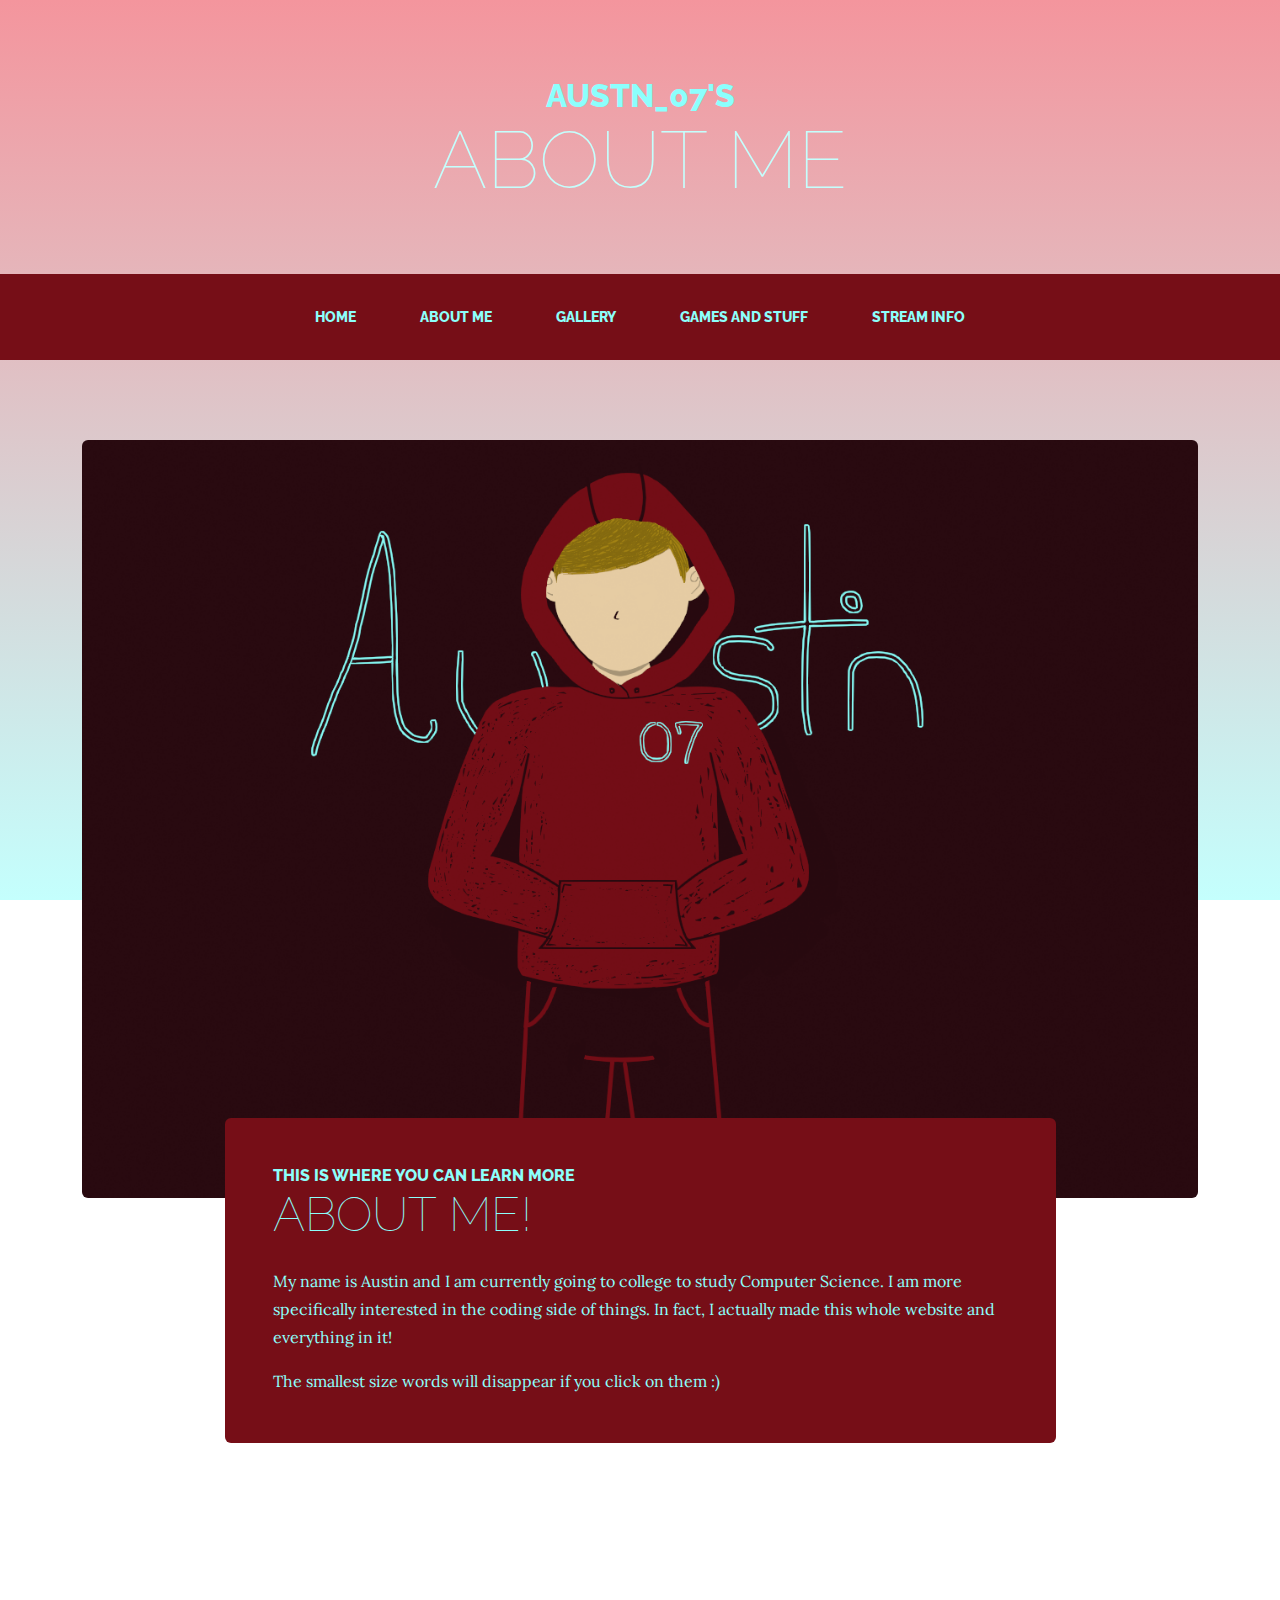
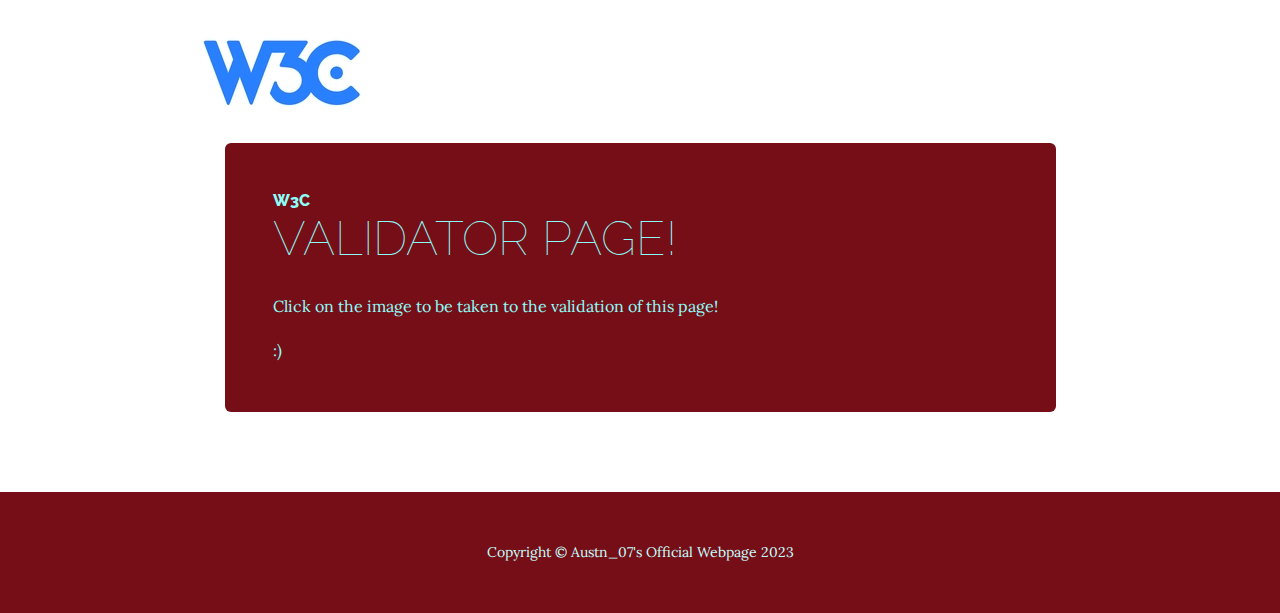
==== about.html @ 588f186e "thats a lot of damage" ====
<!DOCTYPE html>
<html lang="en">
    <head>
        <meta charset="utf-8" />
        <meta name="viewport" content="width=device-width, initial-scale=1, shrink-to-fit=no" />
        <meta name="description" content="" />
        <meta name="author" content="" />
        <title>Austn_07's About Me</title>
		<link rel="stylesheet" href="reset.css" media="screen" /> <!--CSS reset page-->
        <link rel="icon" type="image/x-icon" href="assets/AP2Logo.png" /> <!--icon next to the title-->
        <!-- Google fonts-->
        <link href="https://fonts.googleapis.com/css?family=Raleway:100,100i,200,200i,300,300i,400,400i,500,500i,600,600i,700,700i,800,800i,900,900i" rel="stylesheet" />
        <link href="https://fonts.googleapis.com/css?family=Lora:400,400i,700,700i" rel="stylesheet" />
        <!-- Core theme CSS (includes Bootstrap)-->
        <link href="css/styles.css" rel="stylesheet" />
		<script src="https://ajax.googleapis.com/ajax/libs/jquery/3.6.4/jquery.min.js"></script> <!--Identify and comment the use of a javascript libray (jQuery)-->
			<script><!--Identify and comment use of 3 Javascript functions in code-->
			$(document).ready(function(){
			  $("p").click(function(){
				$(this).hide();
			  });
			});
			</script> <!--makes the words of a specific <p> element disappear that is clicked-->
    </head>
    <body>
        <header>
            <h1 class="site-heading text-center text-faded d-none d-lg-block">
                <span class="site-heading-upper text-primary mb-3">Austn_07's</span>
                <span class="site-heading-lower">About Me</span>
            </h1>
        </header>
        <!-- Navigation with internal links-->
        <nav class="navbar navbar-expand-lg navbar-dark py-lg-4" id="mainNav">
            <div class="container">
                <a class="navbar-brand text-uppercase fw-bold d-lg-none" href="index.html">Start Bootstrap</a>
                <button class="navbar-toggler" type="button" data-bs-toggle="collapse" data-bs-target="#navbarSupportedContent" aria-controls="navbarSupportedContent" aria-expanded="false" aria-label="Toggle navigation"><span class="navbar-toggler-icon"></span></button>
                <div class="collapse navbar-collapse" id="navbarSupportedContent">
                    <ul class="navbar-nav mx-auto">
                        <li class="nav-item px-lg-4"><a class="nav-link text-uppercase" href="index.html">Home</a></li>
                        <li class="nav-item px-lg-4"><a class="nav-link text-uppercase" href="about.html">About Me</a></li>
                        <li class="nav-item px-lg-4"><a class="nav-link text-uppercase" href="gallery.html">Gallery</a></li>
                        <li class="nav-item px-lg-4"><a class="nav-link text-uppercase" href="games.html">Games and stuff</a></li>
						<li class="nav-item px-lg-4"><a class="nav-link text-uppercase" href="stream.html">Stream Info</a></li>
                    </ul>
                </div>
            </div>
        </nav>
        <section class="page-section about-heading"><!--another box with text about me overlapping an digital image of myself that I made.-->
            <div class="container">
                <img class="img-fluid rounded about-heading-img mb-3 mb-lg-0" src="assets/img/Austn07CartoonMe.png" alt="..." /><!--image (used Blender 3.0.0)-->
                <div class="about-heading-content">
                    <div class="row">
                        <div class="col-xl-9 col-lg-10 mx-auto">
                            <div class="bg-faded rounded p-5">
                                <h2 class="section-heading mb-4">
                                    <span class="section-heading-upper">This is where you can learn more</span>
                                    <span class="section-heading-lower">About Me!</span>
                                </h2>
                                <p>My name is Austin and I am currently going to college to study Computer Science. I am more specifically interested in the coding side of things. In fact, I actually made this whole website and everything in it!</p>
                                <p class="mb-0"> The smallest size words will disappear if you click on them :)</p>
                            </div>
                        </div>
                    </div>
                </div>
            </div>
        </section>
		<section class="page-section about-heading"><!--W3C Validation report - must have a clickable HTML5 image linked to the validation report for each page.-->
            <div class="container">
                <a href="https://validator.w3.org/nu/?doc=https%3A%2F%2Faustn07.github.io%2FWebDesignFinal%2Fabout.html"><img class="img-fluid rounded about-heading-img mb-3 mb-lg-0" src="assets/img/w3c.png" alt="..." /></a>
                <div class="about-heading-content">
                    <div class="row">
                        <div class="col-xl-9 col-lg-10 mx-auto">
                            <div class="bg-faded rounded p-5">
                                <h2 class="section-heading mb-4">
                                    <span class="section-heading-upper">W3C</span>
                                    <span class="section-heading-lower">Validator page!</span>
                                </h2>
                                <p>Click on the image to be taken to the validation of this page!</p>
                                <p class="mb-0">:)</p>
                            </div>
                        </div>
                    </div>
                </div>
            </div>
        </section>
        <footer class="footer text-faded text-center py-5"> <!--footer-->
            <div class="container"><p class="m-0 small">Copyright &copy; Austn_07's Official Webpage 2023</p></div>
        </footer>
        <!-- Bootstrap core JS-->
        <script src="https://cdn.jsdelivr.net/npm/bootstrap@5.2.3/dist/js/bootstrap.bundle.min.js"></script>
        <!-- Core theme JS-->
        <script src="js/scripts.js"></script>
    </body>
</html>
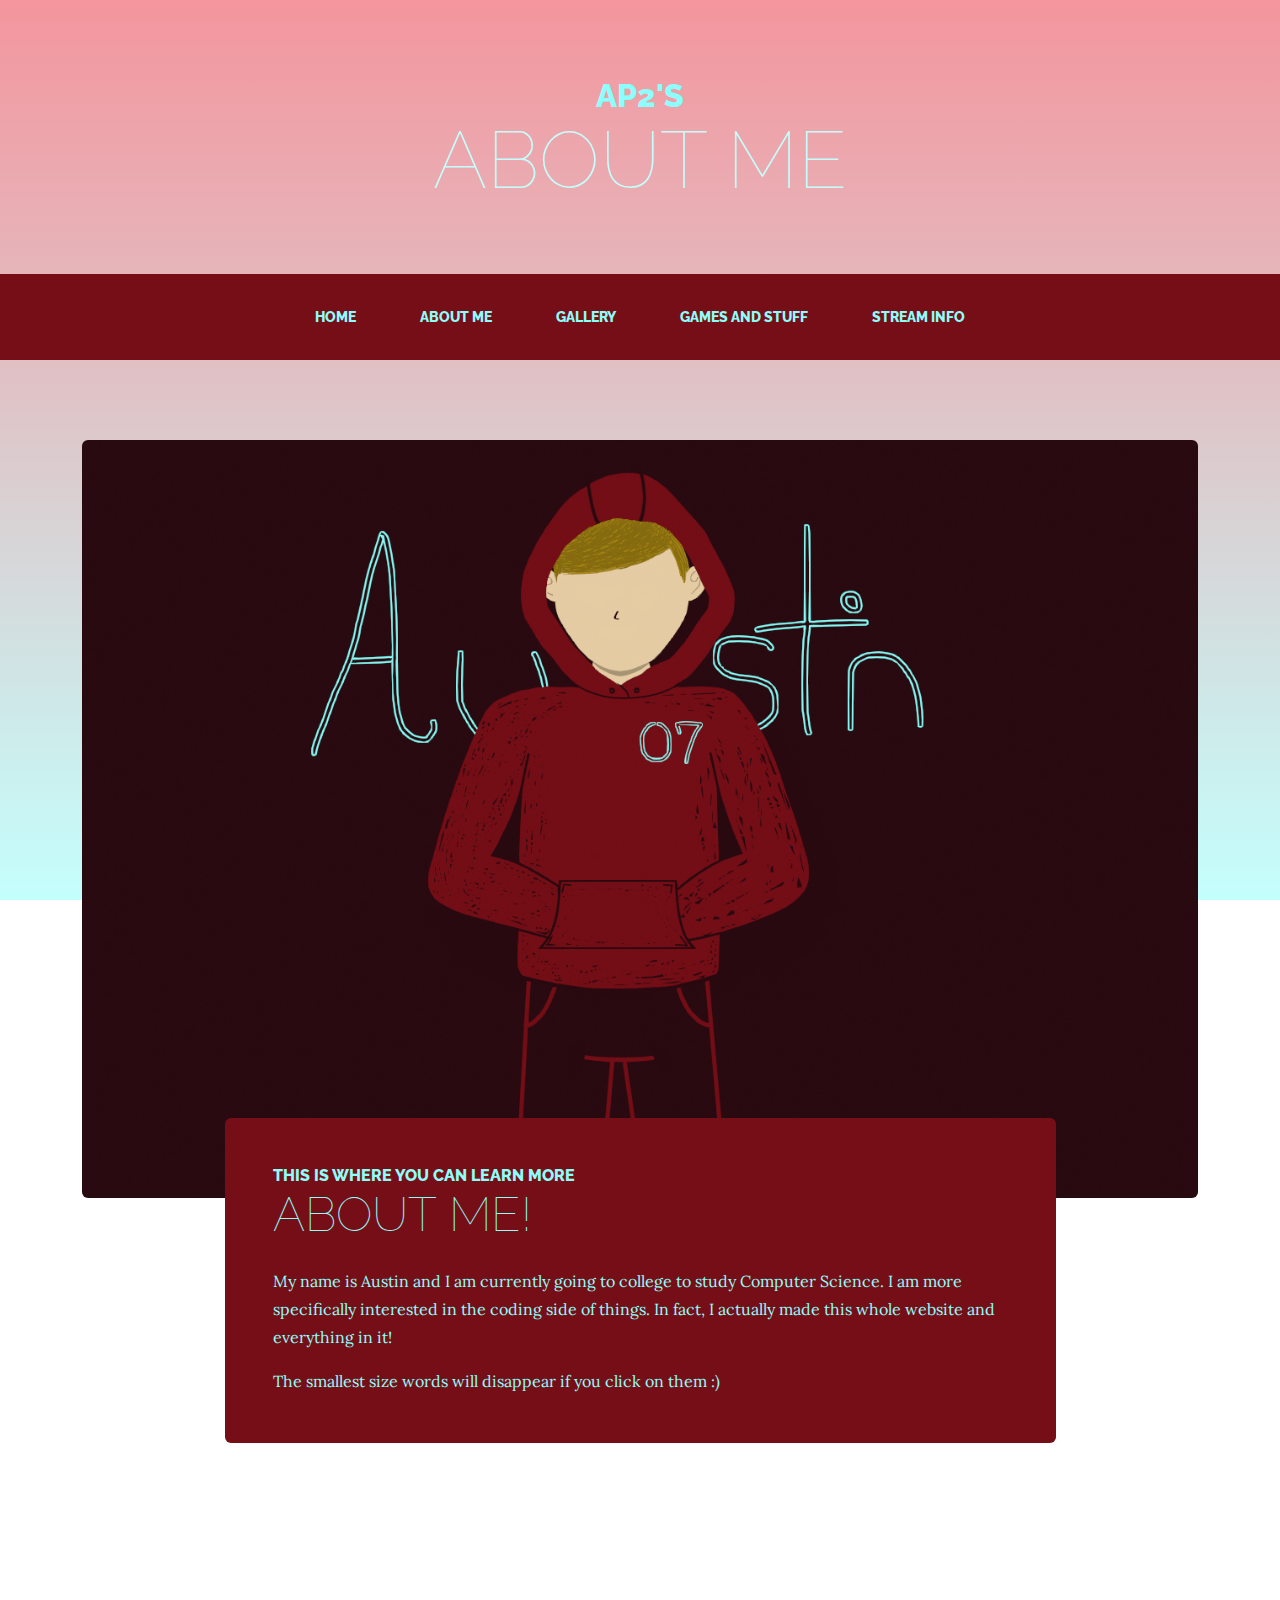
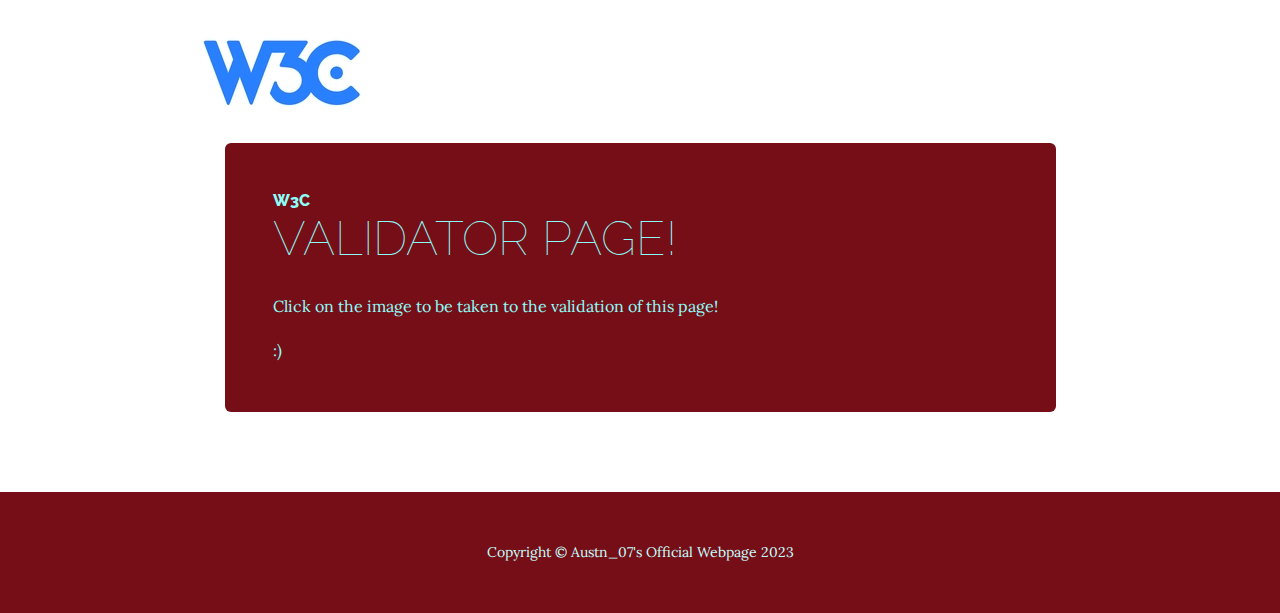
==== commit 751ab534: "More AP2" ====
--- a/about.html
+++ b/about.html
@@ -5,7 +5,7 @@
         <meta name="viewport" content="width=device-width, initial-scale=1, shrink-to-fit=no" />
         <meta name="description" content="" />
         <meta name="author" content="" />
-        <title>Austn_07's About Me</title>
+        <title>AP2's About Me</title>
 		<link rel="stylesheet" href="reset.css" media="screen" /> <!--CSS reset page-->
         <link rel="icon" type="image/x-icon" href="assets/AP2Logo.png" /> <!--icon next to the title-->
         <!-- Google fonts-->
@@ -25,7 +25,7 @@
     <body>
         <header>
             <h1 class="site-heading text-center text-faded d-none d-lg-block">
-                <span class="site-heading-upper text-primary mb-3">Austn_07's</span>
+                <span class="site-heading-upper text-primary mb-3">AP2's</span>
                 <span class="site-heading-lower">About Me</span>
             </h1>
         </header>
